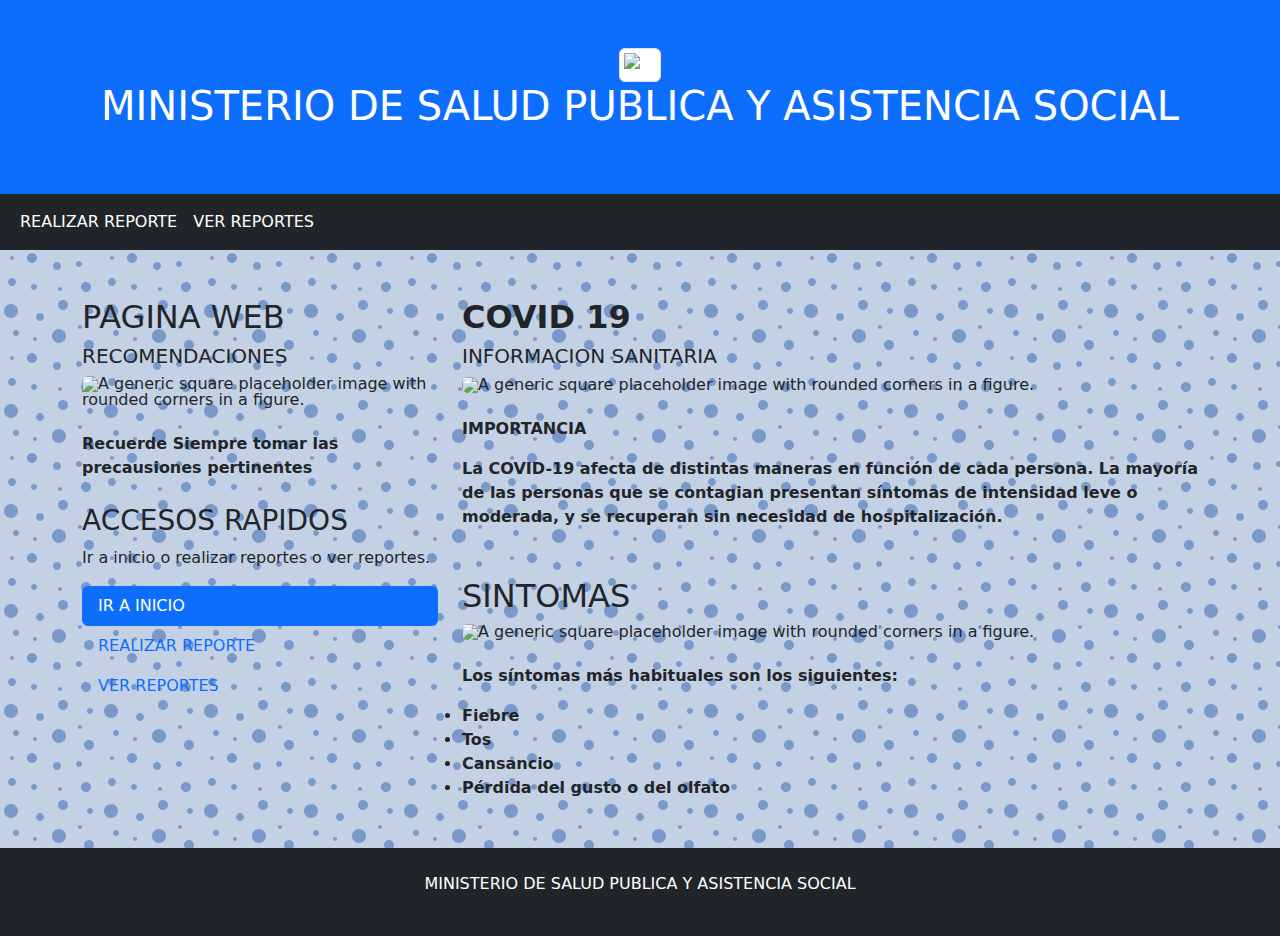
==== index.html @ a602658c "Add files via upload" ====
<!DOCTYPE html>
<html lang="en">

<head>
    <title>PAGINA INICIAL</title>
    <meta charset="utf-8">
    <meta name="viewport" content="width=device-width, initial-scale=1">
    <link href="https://cdn.jsdelivr.net/npm/bootstrap@5.1.3/dist/css/bootstrap.min.css" rel="stylesheet">
    <script src="https://cdn.jsdelivr.net/npm/bootstrap@5.1.3/dist/js/bootstrap.bundle.min.js"></script>
    <style>
        .fakeimg {
            height: 200px;
            background: #aaa;
        }
    </style>
    <!--CSS CUSTOM-->
    <link rel="stylesheet" href="style.css">
</head>

<body class="css2">

    <div class="p-5 bg-primary text-white text-center">

        <img src="/imagen/logo-mspas.png" alt="..." class="img-thumbnail">

        <h1>MINISTERIO DE SALUD PUBLICA Y ASISTENCIA SOCIAL</h1>

        <p></p>
    </div>

    <nav class="navbar navbar-expand-sm bg-dark navbar-dark">
        <div class="container-fluid">
            <ul class="navbar-nav">
                <li class="nav-item">
                    <a class="nav-link active" href="reporte.html">REALIZAR REPORTE</a>
                </li>
                <li class="nav-item">
                    <a class="nav-link active" href="ver.html" target="_blank">VER REPORTES</a>
                </li>

            </ul>
        </div>
    </nav>

    <div class="container mt-5">
        <div class="row">
            <div class="col-sm-4">
                <h2>PAGINA WEB</h2>
                <h5>RECOMENDACIONES</h5>
                <figure class="figure">
                    <img src="imagen/covid1.jpg" class="figure-img img-fluid rounded"
                        alt="A generic square placeholder image with rounded corners in a figure.">

                </figure>
                <p><b>Recuerde Siempre tomar las precausiones pertinentes</b></p>
                <h3 class="mt-4">ACCESOS RAPIDOS</h3>
                <p>Ir a inicio o realizar reportes o ver reportes.</p>
                <ul class="nav nav-pills flex-column">
                    <li class="nav-item">
                        <a class="nav-link active" href="#">IR A INICIO</a>
                    </li>
                    <li class="nav-item">
                        <a class="nav-link" href="reporte.html">REALIZAR REPORTE</a>
                    </li>
                    <li class="nav-item">
                        <a class="nav-link" href="ver.html" target="_blank">VER REPORTES</a>
                    </li>

                </ul>
                <hr class="d-sm-none">
            </div>
            <div class="col-sm-8">
                <h2><b>COVID 19</b></h2>
                <h5>INFORMACION SANITARIA</h5>
                <figure class="figure">
                    <img src="imagen/covid2.jpg" class="figure-img img-fluid rounded"
                        alt="A generic square placeholder image with rounded corners in a figure.">

                </figure>
                <p><b>IMPORTANCIA</b></p>
                <p><b>La COVID-19 afecta de distintas maneras en función de cada persona. La mayoría de las personas que
                        se
                        contagian presentan síntomas de intensidad leve o moderada, y se recuperan sin necesidad de
                        hospitalización.</b></p>

                <h2 class="mt-5">SINTOMAS</h2>

                <figure class="figure">
                    <img src="imagen/coivd3.jpg" class="figure-img img-fluid rounded"
                        alt="A generic square placeholder image with rounded corners in a figure.">

                </figure>
                <p><b>Los síntomas más habituales son los siguientes:</b></p>
                <li class="nav-item">
                    <b> Fiebre</b>
                </li>
                <li class="nav-item">
                    <b> Tos</b>
                </li>
                <li class="nav-item">
                    <b> Cansancio </b>
                </li>
                <li class="nav-item">
                    <b> Pérdida del gusto o del olfato </b>
                </li>
            </div>
        </div>
    </div>

    <div class="mt-5 p-4 bg-dark text-white text-center">
        <p>MINISTERIO DE SALUD PUBLICA Y ASISTENCIA SOCIAL</p>
    </div>

</body>

</html>
---- style.css ----
body {
    background-color: #ffffff;
    background-image: url("data:image/svg+xml,%3Csvg width='100' height='100' viewBox='0 0 100 100' xmlns='http://www.w3.org/2000/svg'%3E%3Cpath d='M11 18c3.866 0 7-3.134 7-7s-3.134-7-7-7-7 3.134-7 7 3.134 7 7 7zm48 25c3.866 0 7-3.134 7-7s-3.134-7-7-7-7 3.134-7 7 3.134 7 7 7zm-43-7c1.657 0 3-1.343 3-3s-1.343-3-3-3-3 1.343-3 3 1.343 3 3 3zm63 31c1.657 0 3-1.343 3-3s-1.343-3-3-3-3 1.343-3 3 1.343 3 3 3zM34 90c1.657 0 3-1.343 3-3s-1.343-3-3-3-3 1.343-3 3 1.343 3 3 3zm56-76c1.657 0 3-1.343 3-3s-1.343-3-3-3-3 1.343-3 3 1.343 3 3 3zM12 86c2.21 0 4-1.79 4-4s-1.79-4-4-4-4 1.79-4 4 1.79 4 4 4zm28-65c2.21 0 4-1.79 4-4s-1.79-4-4-4-4 1.79-4 4 1.79 4 4 4zm23-11c2.76 0 5-2.24 5-5s-2.24-5-5-5-5 2.24-5 5 2.24 5 5 5zm-6 60c2.21 0 4-1.79 4-4s-1.79-4-4-4-4 1.79-4 4 1.79 4 4 4zm29 22c2.76 0 5-2.24 5-5s-2.24-5-5-5-5 2.24-5 5 2.24 5 5 5zM32 63c2.76 0 5-2.24 5-5s-2.24-5-5-5-5 2.24-5 5 2.24 5 5 5zm57-13c2.76 0 5-2.24 5-5s-2.24-5-5-5-5 2.24-5 5 2.24 5 5 5zm-9-21c1.105 0 2-.895 2-2s-.895-2-2-2-2 .895-2 2 .895 2 2 2zM60 91c1.105 0 2-.895 2-2s-.895-2-2-2-2 .895-2 2 .895 2 2 2zM35 41c1.105 0 2-.895 2-2s-.895-2-2-2-2 .895-2 2 .895 2 2 2zM12 60c1.105 0 2-.895 2-2s-.895-2-2-2-2 .895-2 2 .895 2 2 2z' fill='%2389d1ea' fill-opacity='0.4' fill-rule='evenodd'/%3E%3C/svg%3E");
}

.css2 {
    background-color: #c4d1e5;
    background-image: url("data:image/svg+xml,%3Csvg width='100' height='100' viewBox='0 0 100 100' xmlns='http://www.w3.org/2000/svg'%3E%3Cpath d='M11 18c3.866 0 7-3.134 7-7s-3.134-7-7-7-7 3.134-7 7 3.134 7 7 7zm48 25c3.866 0 7-3.134 7-7s-3.134-7-7-7-7 3.134-7 7 3.134 7 7 7zm-43-7c1.657 0 3-1.343 3-3s-1.343-3-3-3-3 1.343-3 3 1.343 3 3 3zm63 31c1.657 0 3-1.343 3-3s-1.343-3-3-3-3 1.343-3 3 1.343 3 3 3zM34 90c1.657 0 3-1.343 3-3s-1.343-3-3-3-3 1.343-3 3 1.343 3 3 3zm56-76c1.657 0 3-1.343 3-3s-1.343-3-3-3-3 1.343-3 3 1.343 3 3 3zM12 86c2.21 0 4-1.79 4-4s-1.79-4-4-4-4 1.79-4 4 1.79 4 4 4zm28-65c2.21 0 4-1.79 4-4s-1.79-4-4-4-4 1.79-4 4 1.79 4 4 4zm23-11c2.76 0 5-2.24 5-5s-2.24-5-5-5-5 2.24-5 5 2.24 5 5 5zm-6 60c2.21 0 4-1.79 4-4s-1.79-4-4-4-4 1.79-4 4 1.79 4 4 4zm29 22c2.76 0 5-2.24 5-5s-2.24-5-5-5-5 2.24-5 5 2.24 5 5 5zM32 63c2.76 0 5-2.24 5-5s-2.24-5-5-5-5 2.24-5 5 2.24 5 5 5zm57-13c2.76 0 5-2.24 5-5s-2.24-5-5-5-5 2.24-5 5 2.24 5 5 5zm-9-21c1.105 0 2-.895 2-2s-.895-2-2-2-2 .895-2 2 .895 2 2 2zM60 91c1.105 0 2-.895 2-2s-.895-2-2-2-2 .895-2 2 .895 2 2 2zM35 41c1.105 0 2-.895 2-2s-.895-2-2-2-2 .895-2 2 .895 2 2 2zM12 60c1.105 0 2-.895 2-2s-.895-2-2-2-2 .895-2 2 .895 2 2 2z' fill='%230946a4' fill-opacity='0.4' fill-rule='evenodd'/%3E%3C/svg%3E");
}
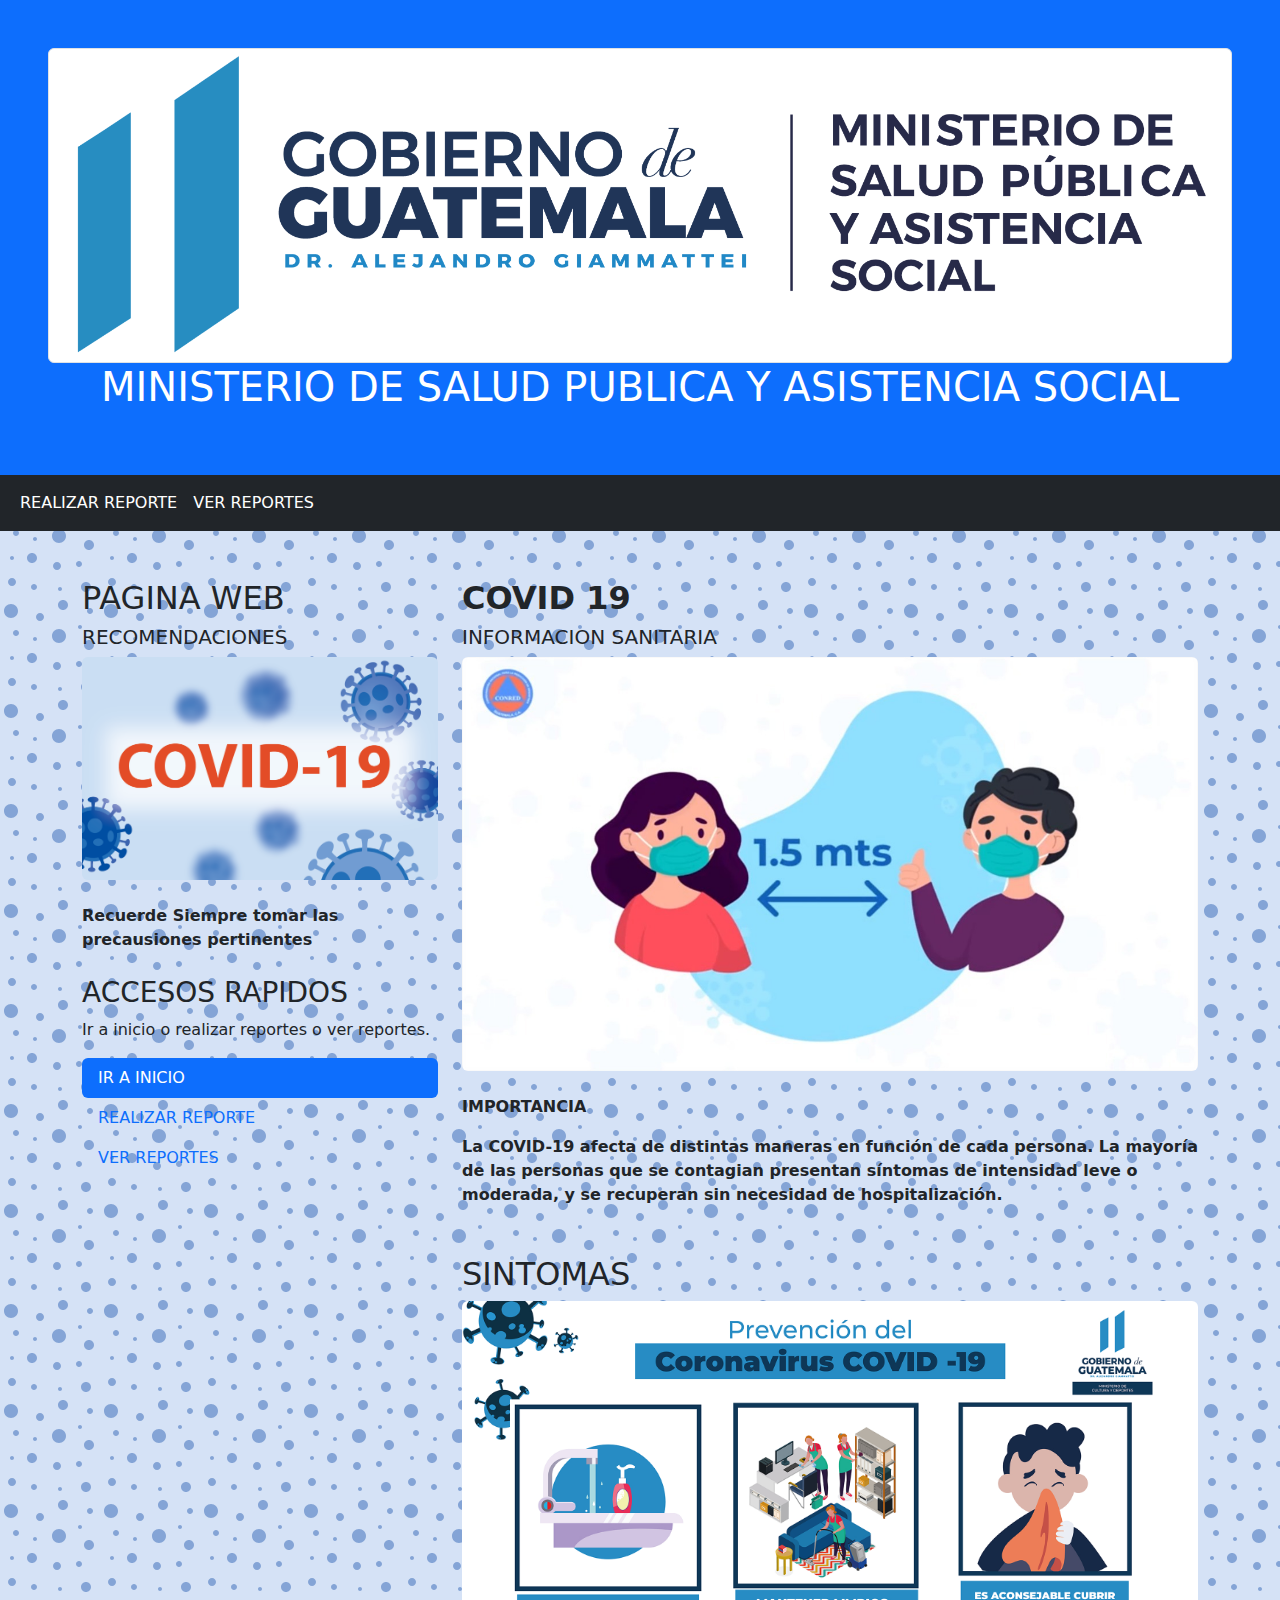
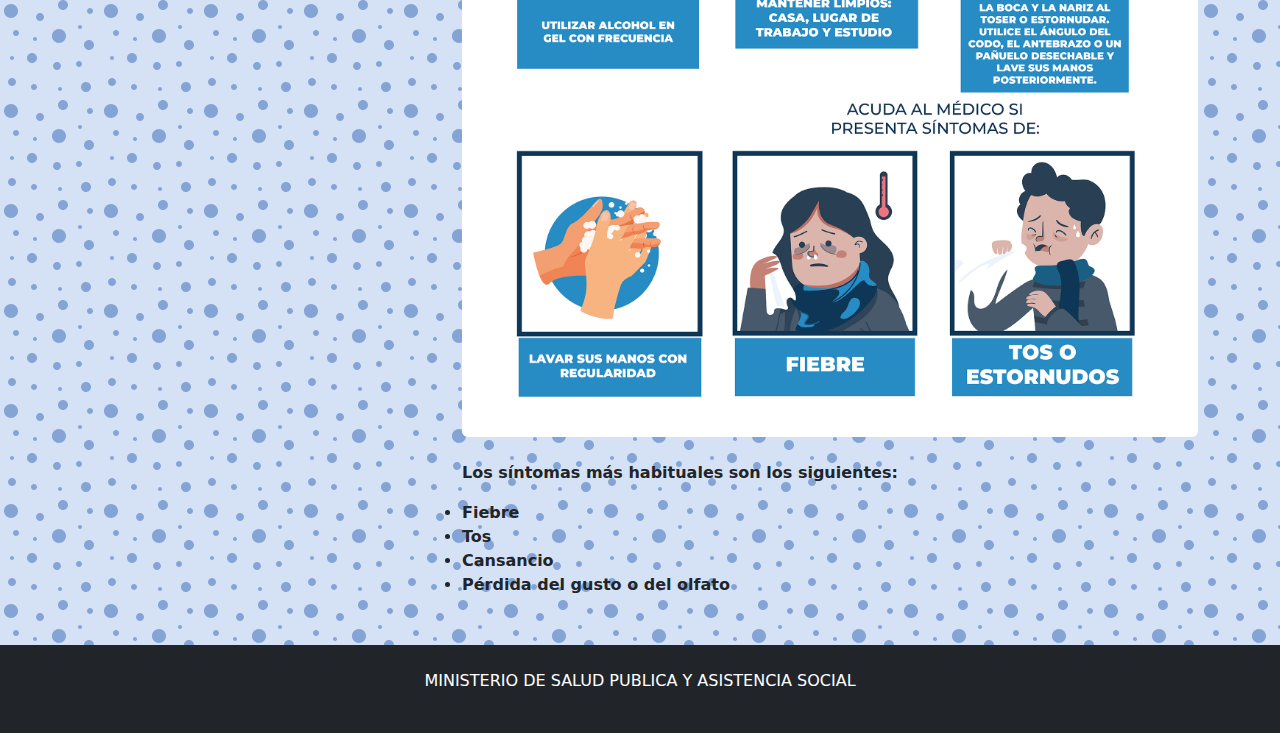
==== commit 614e91e0: "todo editado" ====
--- a/index.html
+++ b/index.html
@@ -21,7 +21,7 @@
 
     <div class="p-5 bg-primary text-white text-center">
 
-        <img src="/imagen/logo-mspas.png" alt="..." class="img-thumbnail">
+        <img src="/IMG/logo-mspas.png" alt="..." class="img-thumbnail">
 
         <h1>MINISTERIO DE SALUD PUBLICA Y ASISTENCIA SOCIAL</h1>
 
@@ -48,7 +48,7 @@
                 <h2>PAGINA WEB</h2>
                 <h5>RECOMENDACIONES</h5>
                 <figure class="figure">
-                    <img src="imagen/covid1.jpg" class="figure-img img-fluid rounded"
+                    <img src="/IMG/covid1.jpg" class="figure-img img-fluid rounded"
                         alt="A generic square placeholder image with rounded corners in a figure.">
 
                 </figure>
@@ -73,7 +73,7 @@
                 <h2><b>COVID 19</b></h2>
                 <h5>INFORMACION SANITARIA</h5>
                 <figure class="figure">
-                    <img src="imagen/covid2.jpg" class="figure-img img-fluid rounded"
+                    <img src="/IMG/covid2.jpg" class="figure-img img-fluid rounded"
                         alt="A generic square placeholder image with rounded corners in a figure.">
 
                 </figure>
@@ -86,7 +86,7 @@
                 <h2 class="mt-5">SINTOMAS</h2>
 
                 <figure class="figure">
-                    <img src="imagen/coivd3.jpg" class="figure-img img-fluid rounded"
+                    <img src="/IMG/coivd3.jpg" class="figure-img img-fluid rounded"
                         alt="A generic square placeholder image with rounded corners in a figure.">
 
                 </figure>
--- a/style.css
+++ b/style.css
@@ -1,9 +1,9 @@
 body {
-    background-color: #ffffff;
-    background-image: url("data:image/svg+xml,%3Csvg width='100' height='100' viewBox='0 0 100 100' xmlns='http://www.w3.org/2000/svg'%3E%3Cpath d='M11 18c3.866 0 7-3.134 7-7s-3.134-7-7-7-7 3.134-7 7 3.134 7 7 7zm48 25c3.866 0 7-3.134 7-7s-3.134-7-7-7-7 3.134-7 7 3.134 7 7 7zm-43-7c1.657 0 3-1.343 3-3s-1.343-3-3-3-3 1.343-3 3 1.343 3 3 3zm63 31c1.657 0 3-1.343 3-3s-1.343-3-3-3-3 1.343-3 3 1.343 3 3 3zM34 90c1.657 0 3-1.343 3-3s-1.343-3-3-3-3 1.343-3 3 1.343 3 3 3zm56-76c1.657 0 3-1.343 3-3s-1.343-3-3-3-3 1.343-3 3 1.343 3 3 3zM12 86c2.21 0 4-1.79 4-4s-1.79-4-4-4-4 1.79-4 4 1.79 4 4 4zm28-65c2.21 0 4-1.79 4-4s-1.79-4-4-4-4 1.79-4 4 1.79 4 4 4zm23-11c2.76 0 5-2.24 5-5s-2.24-5-5-5-5 2.24-5 5 2.24 5 5 5zm-6 60c2.21 0 4-1.79 4-4s-1.79-4-4-4-4 1.79-4 4 1.79 4 4 4zm29 22c2.76 0 5-2.24 5-5s-2.24-5-5-5-5 2.24-5 5 2.24 5 5 5zM32 63c2.76 0 5-2.24 5-5s-2.24-5-5-5-5 2.24-5 5 2.24 5 5 5zm57-13c2.76 0 5-2.24 5-5s-2.24-5-5-5-5 2.24-5 5 2.24 5 5 5zm-9-21c1.105 0 2-.895 2-2s-.895-2-2-2-2 .895-2 2 .895 2 2 2zM60 91c1.105 0 2-.895 2-2s-.895-2-2-2-2 .895-2 2 .895 2 2 2zM35 41c1.105 0 2-.895 2-2s-.895-2-2-2-2 .895-2 2 .895 2 2 2zM12 60c1.105 0 2-.895 2-2s-.895-2-2-2-2 .895-2 2 .895 2 2 2z' fill='%2389d1ea' fill-opacity='0.4' fill-rule='evenodd'/%3E%3C/svg%3E");
+    background-color: #d5e2f6;
+    background-image: url("data:image/svg+xml,%3Csvg width='100' height='100' viewBox='0 0 100 100' xmlns='http://www.w3.org/2000/svg'%3E%3Cpath d='M11 18c3.866 0 7-3.134 7-7s-3.134-7-7-7-7 3.134-7 7 3.134 7 7 7zm48 25c3.866 0 7-3.134 7-7s-3.134-7-7-7-7 3.134-7 7 3.134 7 7 7zm-43-7c1.657 0 3-1.343 3-3s-1.343-3-3-3-3 1.343-3 3 1.343 3 3 3zm63 31c1.657 0 3-1.343 3-3s-1.343-3-3-3-3 1.343-3 3 1.343 3 3 3zM34 90c1.657 0 3-1.343 3-3s-1.343-3-3-3-3 1.343-3 3 1.343 3 3 3zm56-76c1.657 0 3-1.343 3-3s-1.343-3-3-3-3 1.343-3 3 1.343 3 3 3zM12 86c2.21 0 4-1.79 4-4s-1.79-4-4-4-4 1.79-4 4 1.79 4 4 4zm28-65c2.21 0 4-1.79 4-4s-1.79-4-4-4-4 1.79-4 4 1.79 4 4 4zm23-11c2.76 0 5-2.24 5-5s-2.24-5-5-5-5 2.24-5 5 2.24 5 5 5zm-6 60c2.21 0 4-1.79 4-4s-1.79-4-4-4-4 1.79-4 4 1.79 4 4 4zm29 22c2.76 0 5-2.24 5-5s-2.24-5-5-5-5 2.24-5 5 2.24 5 5 5zM32 63c2.76 0 5-2.24 5-5s-2.24-5-5-5-5 2.24-5 5 2.24 5 5 5zm57-13c2.76 0 5-2.24 5-5s-2.24-5-5-5-5 2.24-5 5 2.24 5 5 5zm-9-21c1.105 0 2-.895 2-2s-.895-2-2-2-2 .895-2 2 .895 2 2 2zM60 91c1.105 0 2-.895 2-2s-.895-2-2-2-2 .895-2 2 .895 2 2 2zM35 41c1.105 0 2-.895 2-2s-.895-2-2-2-2 .895-2 2 .895 2 2 2zM12 60c1.105 0 2-.895 2-2s-.895-2-2-2-2 .895-2 2 .895 2 2 2z' fill='%230946a4' fill-opacity='0.4' fill-rule='evenodd'/%3E%3C/svg%3E");
 }
 
 .css2 {
-    background-color: #c4d1e5;
+    background-color: #d5e2f6;
     background-image: url("data:image/svg+xml,%3Csvg width='100' height='100' viewBox='0 0 100 100' xmlns='http://www.w3.org/2000/svg'%3E%3Cpath d='M11 18c3.866 0 7-3.134 7-7s-3.134-7-7-7-7 3.134-7 7 3.134 7 7 7zm48 25c3.866 0 7-3.134 7-7s-3.134-7-7-7-7 3.134-7 7 3.134 7 7 7zm-43-7c1.657 0 3-1.343 3-3s-1.343-3-3-3-3 1.343-3 3 1.343 3 3 3zm63 31c1.657 0 3-1.343 3-3s-1.343-3-3-3-3 1.343-3 3 1.343 3 3 3zM34 90c1.657 0 3-1.343 3-3s-1.343-3-3-3-3 1.343-3 3 1.343 3 3 3zm56-76c1.657 0 3-1.343 3-3s-1.343-3-3-3-3 1.343-3 3 1.343 3 3 3zM12 86c2.21 0 4-1.79 4-4s-1.79-4-4-4-4 1.79-4 4 1.79 4 4 4zm28-65c2.21 0 4-1.79 4-4s-1.79-4-4-4-4 1.79-4 4 1.79 4 4 4zm23-11c2.76 0 5-2.24 5-5s-2.24-5-5-5-5 2.24-5 5 2.24 5 5 5zm-6 60c2.21 0 4-1.79 4-4s-1.79-4-4-4-4 1.79-4 4 1.79 4 4 4zm29 22c2.76 0 5-2.24 5-5s-2.24-5-5-5-5 2.24-5 5 2.24 5 5 5zM32 63c2.76 0 5-2.24 5-5s-2.24-5-5-5-5 2.24-5 5 2.24 5 5 5zm57-13c2.76 0 5-2.24 5-5s-2.24-5-5-5-5 2.24-5 5 2.24 5 5 5zm-9-21c1.105 0 2-.895 2-2s-.895-2-2-2-2 .895-2 2 .895 2 2 2zM60 91c1.105 0 2-.895 2-2s-.895-2-2-2-2 .895-2 2 .895 2 2 2zM35 41c1.105 0 2-.895 2-2s-.895-2-2-2-2 .895-2 2 .895 2 2 2zM12 60c1.105 0 2-.895 2-2s-.895-2-2-2-2 .895-2 2 .895 2 2 2z' fill='%230946a4' fill-opacity='0.4' fill-rule='evenodd'/%3E%3C/svg%3E");
 }